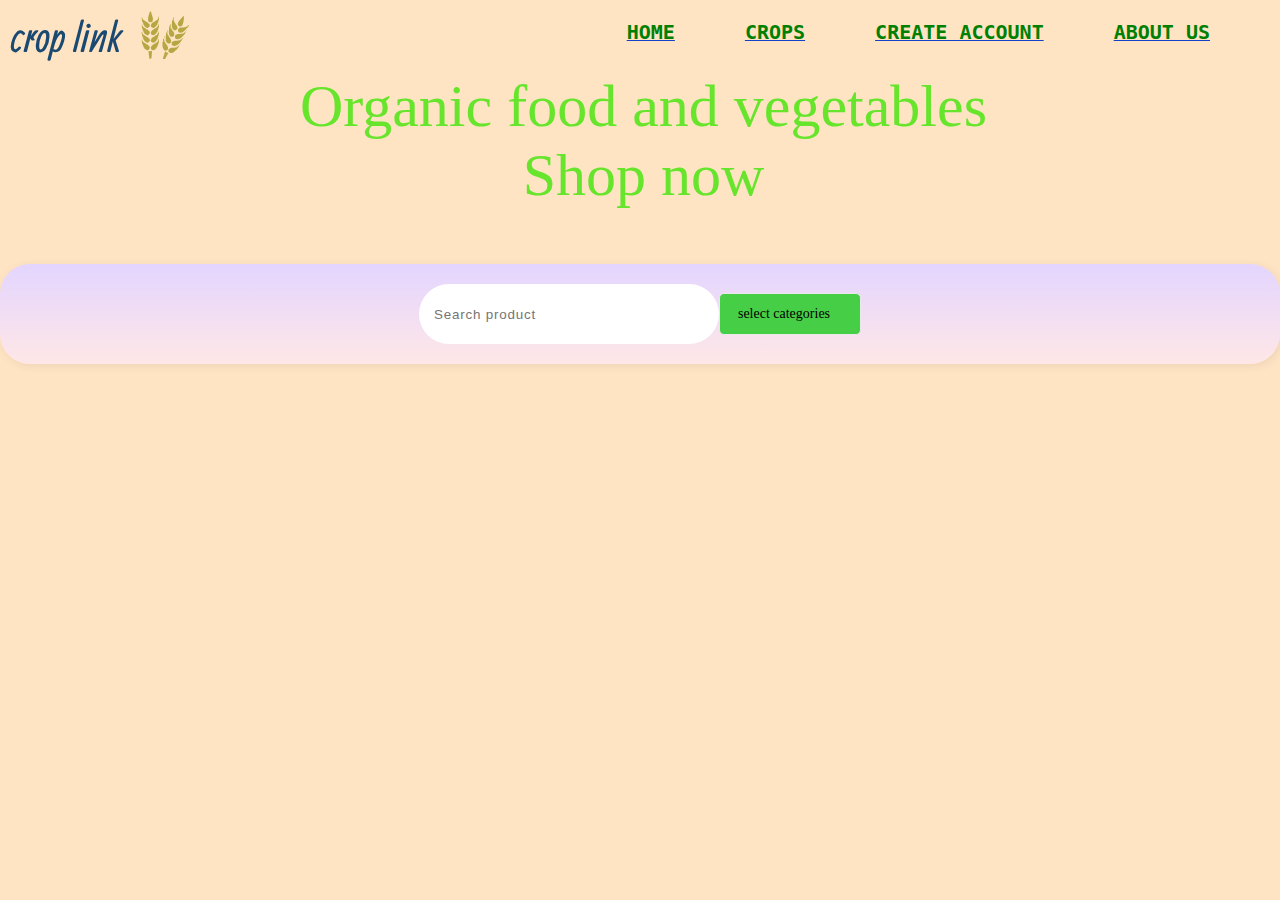
==== crops.html @ af775948 "initial commit" ====
<html lang="en">
  <head>
    <meta charset="UTF-8" />
    <meta name="viewport" content="width=<device-width>, initial-scale=1.0" />
    <link rel="stylesheet" href="crops.css" />
    <title>Document</title>
  </head>
  <body>
    <div class="main">
      <div class="navi">
        <img src="logo.png" alt="logo" />
        <ul>
          <li><a href="index.html">home</a></li>
          <li><a href=" crops.html ">crops</a></li>
          <li><a href=" login.php ">Create Account</a></li>
          <li><a href="#">about us</a></li>
        </ul>
      </div>
      <div class="content">Organic food and vegetables<br/>
        <span class="my-animation"">Shop now</span>
    </div>
      <div class="InputContainer">
        <input
          placeholder="Search product"
          id="input"
          class="input"
          name="text"
          type="text"
        />
        <div class="nice-select""> 
          select categories
        </div>
    </div>
    <!--<div class="product">
      <div class="first">
        <img src="brocoli.jpg" alt="picture">
        <img src="Cabbage.jpg" alt="picture">
        <img src="Carrot.jpg"  alt="picture">
        <img src="patato.jpg" alt="picture">
      </div>
    </div>-->
  </body>
</html>
---- crops.css ----
* {
  margin: 0;
  padding: 0;
}
.main {
  background-color: bisque;
  height: 100%;
  width: 100%;
}
.navi {
  position: relative;
}
ul {
  margin-top: 20px;
  min-height: 400px;
  margin-right: 60px;
  font-size: 17px;
  float: right;
  display: flex;
  gap: 50px;
  font-family: "chivo mono", monospace;
}
ul li {
  display: inline;
  flex-direction: row;
  list-style-type: none;
  position: relative;
  text-decoration: underline rgb(16, 65, 200);
  color: green;
}
ul li a {
  font-size: 20px;
  font-weight: 700;
  text-decoration: none;
  text-transform: uppercase;
  color: green;
  padding: 10px;
  transition: 0.5s ease;
}
.content {
  color: rgb(103, 229, 44);
  position: absolute;
  margin-left: 300px;
  text-align: center;
  font-size: 60px;
}
.InputContainer {
  width: 100%;
  height: 100px;
  display: flex;
  align-items: center;
  justify-content: center;
  background: linear-gradient(
    to bottom,
    rgb(227, 213, 255),
    rgb(255, 231, 231)
  );
  border-radius: 30px;
  overflow: hidden;
  cursor: pointer;
  box-shadow: 2px 2px 10px rgba(0, 0, 0, 0.075);
  position: absolute;
  margin-top: 15%;
}

.input {
  width: 300px;
  height: 60px;
  border: none;
  outline: none;
  caret-color: rgb(255, 81, 0);
  background-color: rgb(255, 255, 255);
  border-radius: 30px;
  padding-left: 15px;
  letter-spacing: 0.8px;
  color: rgb(19, 19, 19);
  font-size: 13.4px;
}
.nice-select {
  -webkit-tap-highlight-color: transparent;
  background-color: #47ce47;
  font-size: 40px;
  border-radius: 5px;
  border: solid 1px #e8e8e8;
  box-sizing: border-box;
  clear: both;
  cursor: pointer;
  display: block;
  float: left;
  font-family: inherit;
  font-size: 14px;
  font-weight: normal;
  height: 42px;
  line-height: 40px;
  outline: none;
  padding-left: 18px;
  padding-right: 30px;
  position: relative;
  text-align: left !important;
  -webkit-transition: all 0.2s ease-in-out;
  transition: all 0.2s ease-in-out;
  -webkit-user-select: none;
  -moz-user-select: none;
  -ms-user-select: none;
  user-select: none;
  white-space: nowrap;
  width: auto;
}
/*.my-animation {
  animation: my-animation 5s ease-in-out infinite;
}
@keyframes my-animation {
  0% {
    opacity: 0;
  }
  25% {
    opacity: 1;
  }
  50% {
    opacity: 0;
  }
  75% {
    opacity: 1;
  }
  100% {
    opacity: 0;
  }
}*/
.product {
  height: 100%;
  width: 100%;
  </*background-color: aquamarine;*/
}
.first {
  display: flex;
  height: 20%;
  width: 30%;
}
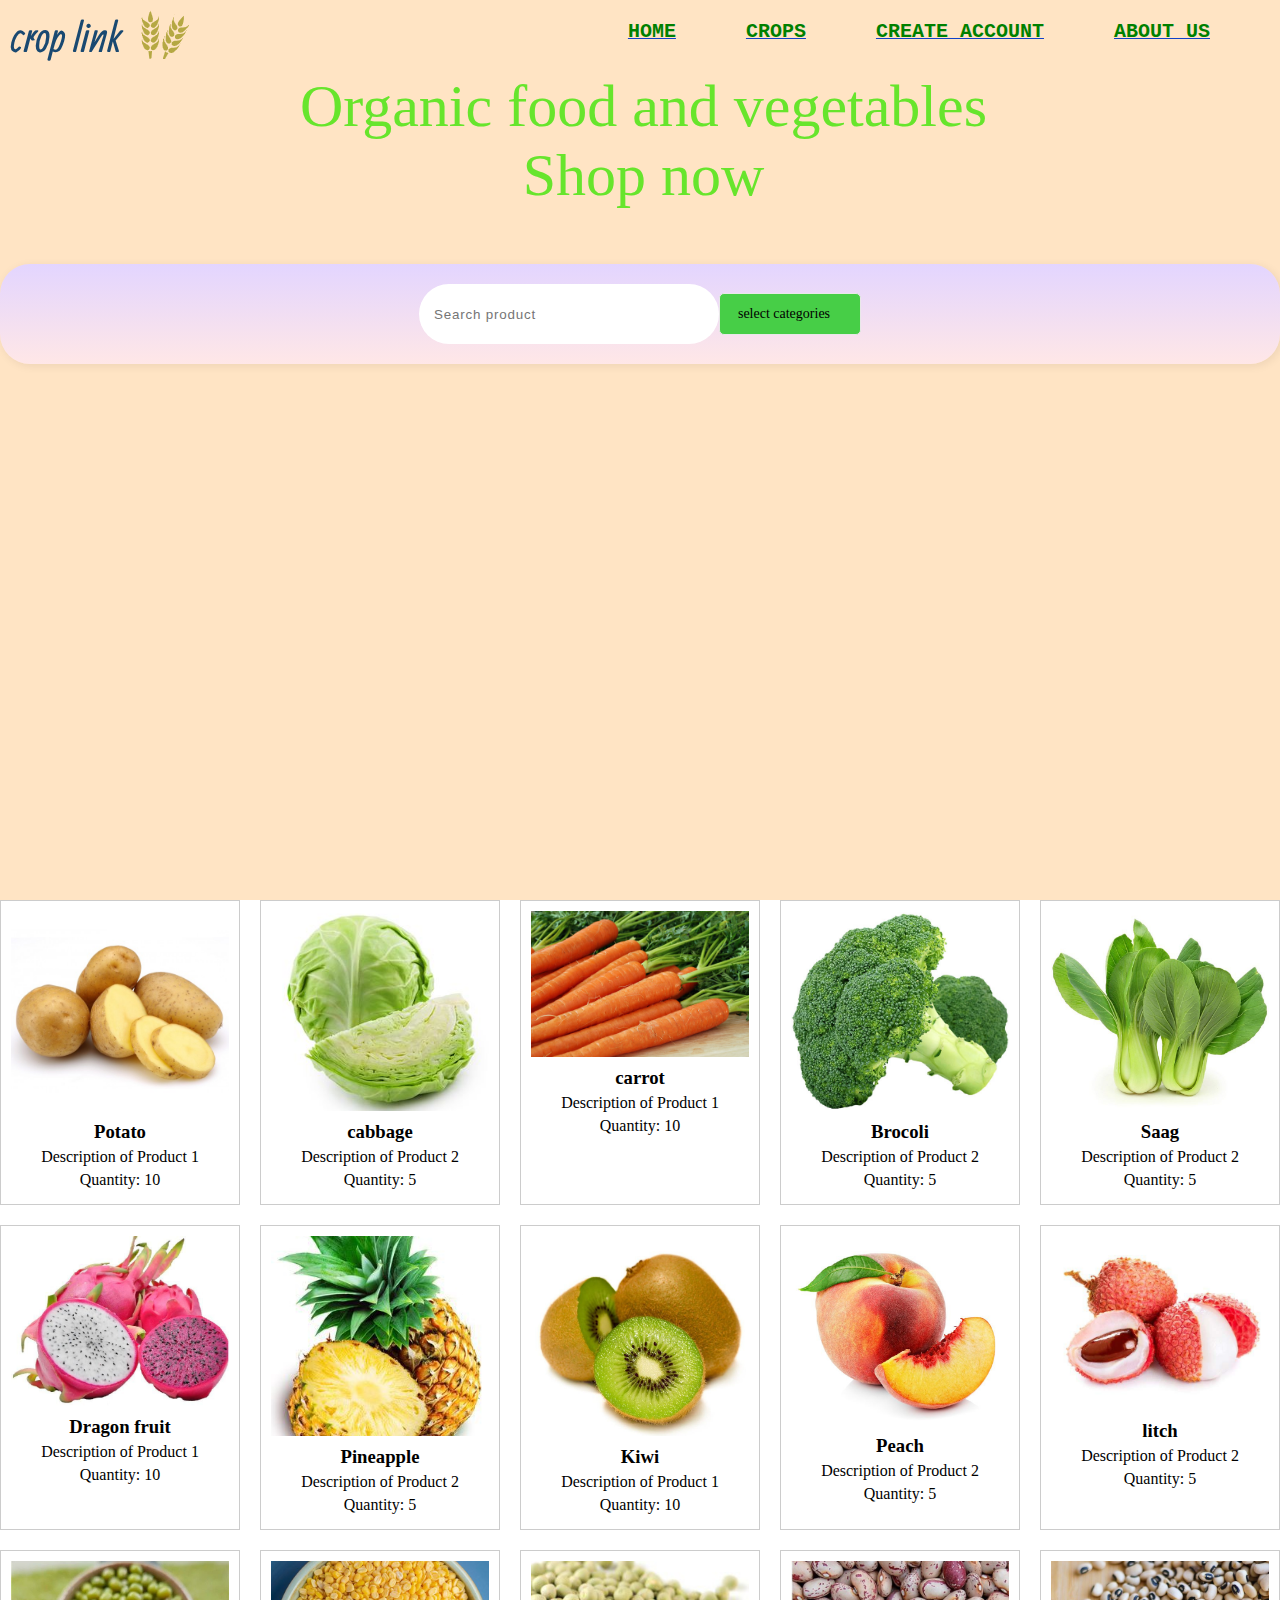
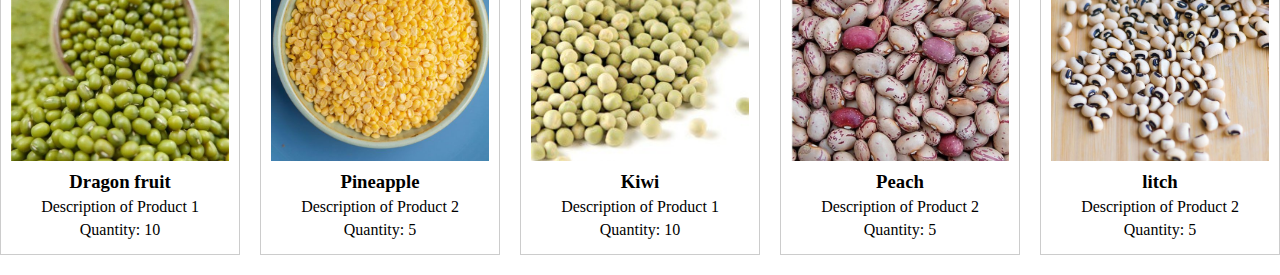
==== commit 2cd7c721: "second commit" ====
--- a/crops.html
+++ b/crops.html
@@ -8,7 +8,7 @@
   <body>
     <div class="main">
       <div class="navi">
-        <img src="logo.png" alt="logo" />
+        <img src="images/logo.png" alt="logo" />
         <ul>
           <li><a href="index.html">home</a></li>
           <li><a href=" crops.html ">crops</a></li>
@@ -30,14 +30,110 @@
         <div class="nice-select""> 
           select categories
         </div>
+        </div>
     </div>
-    <!--<div class="product">
-      <div class="first">
-        <img src="brocoli.jpg" alt="picture">
-        <img src="Cabbage.jpg" alt="picture">
-        <img src="Carrot.jpg"  alt="picture">
-        <img src="patato.jpg" alt="picture">
+    <div class="container">
+      <div class="row">
+        <div class="product">
+          <img src="images/patato.jpg" alt="Product 1" />
+          <h3>Potato</h3>
+          <p>Description of Product 1</p>
+          <p>Quantity: 10</p>
+        </div>
+        <div class="product">
+          <img src="images/Cabbage.jpg" alt="Product 2" />
+          <h3>cabbage</h3>
+          <p>Description of Product 2</p>
+          <p>Quantity: 5</p>
+        </div>
+        <div class="product">
+        <img src="images/Carrot.jpg" alt="Product 3" />
+        <h3>carrot</h3>
+        <p>Description of Product 1</p>
+        <p>Quantity: 10</p>
+        </div>
+        <div class="product">
+          <img src="images/brocoli.jpg" alt="Product 4" />
+          <h3>Brocoli</h3>
+          <p>Description of Product 2</p>
+          <p>Quantity: 5</p>
+        </div>
+        <div class="product">
+           <img src="images/1689856938161.jpg" alt="Product 5" />
+          <h3>Saag</h3>
+          <p>Description of Product 2</p>
+          <p>Quantity: 5</p>
+          </div>
+          
       </div>
-    </div>-->
+    </div>
+    <div class="container">
+      <div class="row">
+    <div class="product">
+      <img src="images/1689856938102.jpg" alt="Product 7" />
+      <h3>Dragon fruit</h3>
+      <p>Description of Product 1</p>
+      <p>Quantity: 10</p>
+    </div>
+    <div class="product">
+      <img src="images/1689856938114.jpg" alt="Product 8" />
+      <h3>Pineapple</h3>
+      <p>Description of Product 2</p>
+      <p>Quantity: 5</p>
+    </div>
+    <div class="product">
+    <img src="images/1689856938133.jpg" alt="Product 9" />
+    <h3>Kiwi</h3>
+    <p>Description of Product 1</p>
+    <p>Quantity: 10</p>
+    </div>
+    <div class="product">
+      <img src="images/1689856938140.jpg" alt="Product 10" />
+      <h3>Peach</h3>
+      <p>Description of Product 2</p>
+      <p>Quantity: 5</p>
+    </div>
+    <div class="product">
+       <img src="images/1689856938089.jpg" alt="Product 11" />
+      <h3>litch</h3>
+      <p>Description of Product 2</p>
+      <p>Quantity: 5</p>
+      </div>
+    </div>
+  </div>
+  <div class="container">
+    <div class="row">
+  <div class="product">
+    <img src="images/1689856937788.jpg" alt="Product 7" />
+    <h3>Dragon fruit</h3>
+    <p>Description of Product 1</p>
+    <p>Quantity: 10</p>
+  </div>
+  <div class="product">
+    <img src="images/1689856937793.jpg" alt="Product 8" />
+    <h3>Pineapple</h3>
+    <p>Description of Product 2</p>
+    <p>Quantity: 5</p>
+  </div>
+  <div class="product">
+  <img src="images/1689856937804.jpg" alt="Product 9" />
+  <h3>Kiwi</h3>
+  <p>Description of Product 1</p>
+  <p>Quantity: 10</p>
+  </div>
+  <div class="product">
+    <img src="images/1689856937771.jpg" alt="Product 10" />
+    <h3>Peach</h3>
+    <p>Description of Product 2</p>
+    <p>Quantity: 5</p>
+  </div>
+  <div class="product">
+     <img src="images/1689856937776.jpg" alt="Product 11" />
+    <h3>litch</h3>
+    <p>Description of Product 2</p>
+    <p>Quantity: 5</p>
+    </div>
+  </div>
+</div>
   </body>
 </html>
--- a/crops.css
+++ b/crops.css
@@ -106,33 +106,41 @@
   white-space: nowrap;
   width: auto;
 }
-/*.my-animation {
-  animation: my-animation 5s ease-in-out infinite;
+.container {
+  display: flex;
+  flex-wrap: wrap;
+  gap: 20px;
+  justify-content: space-between; /* Distributes items evenly with space between them */
 }
-@keyframes my-animation {
-  0% {
-    opacity: 0;
-  }
-  25% {
-    opacity: 1;
-  }
-  50% {
-    opacity: 0;
-  }
-  75% {
-    opacity: 1;
-  }
-  100% {
-    opacity: 0;
-  }
-}*/
+
+.row {
+  display: flex;
+  /*flex-wrap: wrap;*/
+  gap: 20px;
+  margin-bottom: 20px;
+  width: 100%; /* Ensures the row occupies the full width of the container */
+}
+
 .product {
-  height: 100%;
+  width: calc(
+    18% - 0px
+  ); /* Adjust the width of each product based on the number of products per row */
+  padding: 10px;
+  border: 1px solid #ccc;
+  text-align: center;
+  margin-right: 0%;
+}
+
+.product img {
   width: 100%;
-  </*background-color: aquamarine;*/
+  max-height: 200px;
+  object-fit: cover;
 }
-.first {
-  display: flex;
-  height: 20%;
-  width: 30%;
+
+.product h3 {
+  margin-top: 10px;
 }
+
+.product p {
+  margin: 5px 0;
+}
